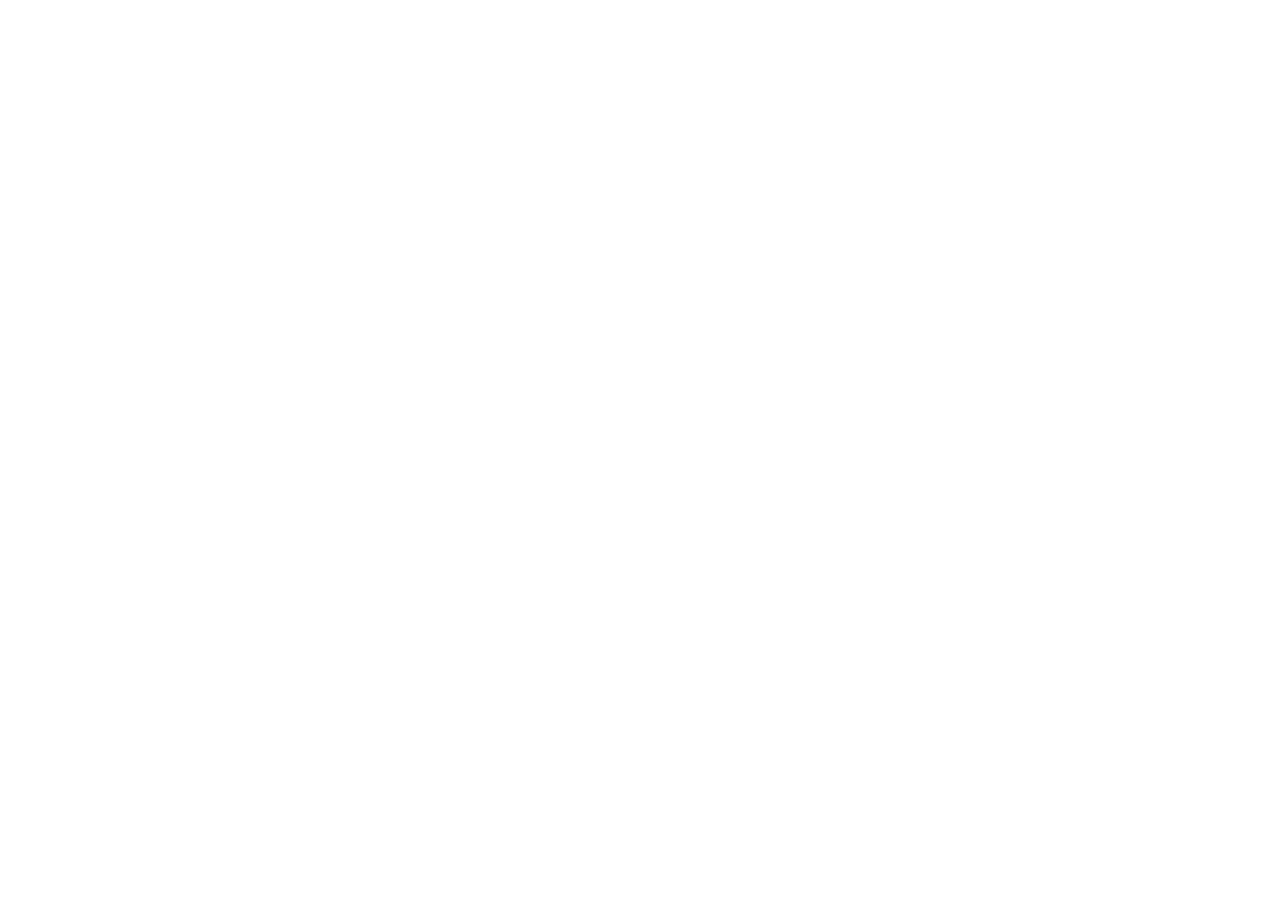
==== login.html @ 8b6b7e8b "大事件项目" ====
<!DOCTYPE html>
<html lang="en">
<head>
    <meta charset="UTF-8">
    <meta http-equiv="X-UA-Compatible" content="IE=edge">
    <meta name="viewport" content="width=device-width, initial-scale=1.0">
    <title>Document</title>
</head>
<body>
    
</body>
</html>
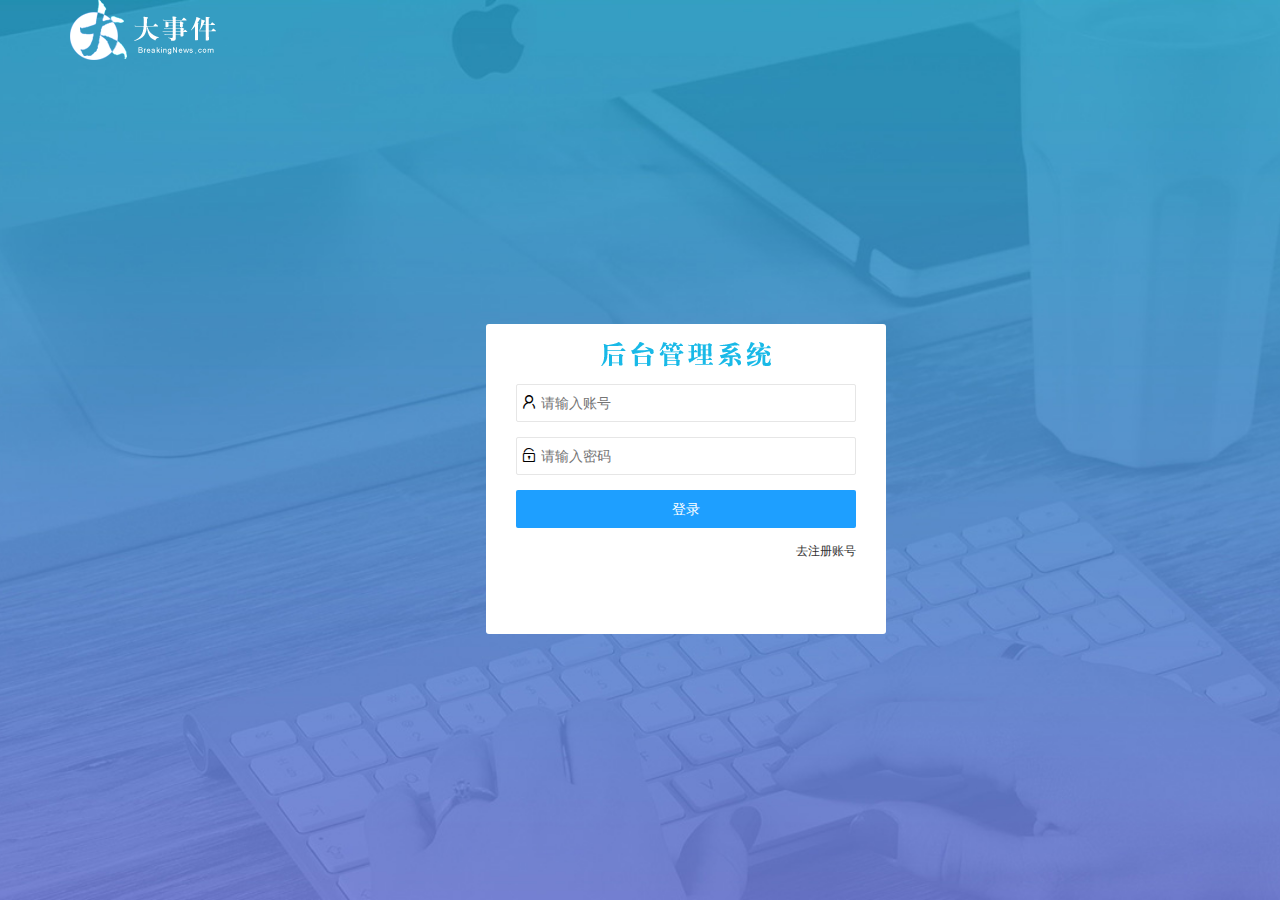
==== commit 989dfbc0: "登录注册完成" ====
--- a/login.html
+++ b/login.html
@@ -4,9 +4,76 @@
     <meta charset="UTF-8">
     <meta http-equiv="X-UA-Compatible" content="IE=edge">
     <meta name="viewport" content="width=device-width, initial-scale=1.0">
-    <title>Document</title>
+    <title>大事件登录界面</title>
+    <!-- 自己的样式 -->
+    <link href="/assets/css/login.css" rel="stylesheet">
+    <!-- layui样式 -->
+    <link href="/assets/lib/layui/css/layui.css" rel="stylesheet">
 </head>
 <body>
+    <!-- logo区域 -->
+    <div class="layui-main">
+        <img src="/assets/images/logo.png">
+    </div>
+    <!-- 登录注册区域 -->
+    <div class="myloginbox">
+        <div class="titlebox">
+        </div>
+        <!-- 登录盒子 -->
+        <div class="login">
+            <!-- 用户名 -->
+            <form class="layui-form" id="denglu">
+                <div class="layui-form-item">
+                    <i class="layui-icon layui-icon-username"></i>   
+                    <input type="text" id="ipt" name="username" required  lay-verify="required | username" placeholder="请输入账号" autocomplete="off" class="layui-input">
+                </div>
+                <!-- 密码 -->
+                    <div class="layui-form-item">
+                        <i class="layui-icon layui-icon-password"></i>   
+                        <input type="password" name="password" required  lay-verify="required |pass" placeholder="请输入密码" autocomplete="off" class="layui-input">
+                           
+                    </div>
+                    <!-- 登录按钮 -->
+                    <div class="layui-form-item">
+                        <button class="layui-btn layui-btn-fluid layui-btn-normal" lay-submit>登录</button>
+                    </div>
+                    <div class="layui-form-item flt">
+                        <a href="javascript:;" id="dl">去注册账号</a>
+                     </div>
+            </form>
+        </div>
+   
+        <!-- 注册盒子 -->
+        <div class="reg">
+            <form class="layui-form" id="form-reg">
+                <div class="layui-form-item">
+                    <i class="layui-icon layui-icon-username"></i>   
+                    <input type="text" name="username" required  lay-verify="required" placeholder="请输入账号" autocomplete="off" class="layui-input">
+                </div>
+                <!-- 密码 -->
+                    <div class="layui-form-item">
+                        <i class="layui-icon layui-icon-password"></i>   
+                        <input type="password" id="que" name="password" required  lay-verify="required|pass" placeholder="请输入密码" autocomplete="off" class="layui-input">
+                    </div>
+                    <!-- 确认密码 -->
+                    <div class="layui-form-item">
+                        <i class="layui-icon layui-icon-password"></i>   
+                        <input type="password" name="password" required  lay-verify="required|pass" placeholder="请确认密码" autocomplete="off" class="layui-input">   
+                    </div>
+                    <!-- 注册按钮 -->
+                    <div class="layui-form-item">
+                        <button class="layui-btn layui-btn-fluid layui-btn-normal" lay-submit>注册</button>
+                    </div>
     
+                     <div class="layui-form-item flt">
+                        <a href="javascript:;" id="zc">去登录</a>
+                     </div>
+            </form>     
+        </div>
+    </div>
+    <script src="/assets/lib/layui/layui.all.js"></script>
+    <script src="/assets/lib/jquery.js"></script>
+    <script src="/assets/js/base.js"></script>
+    <script src="/assets/js/login.js"></script>
 </body>
 </html>
--- a/assets/css/login.css
+++ b/assets/css/login.css
@@ -0,0 +1,47 @@
+html,body{
+    margin: 0;
+    padding: 0;
+    height: 100%;
+    width: 100%;
+    box-sizing: border-box;
+    background:url('/assets/images/login_bg.jpg') no-repeat center;
+    background-size: cover;
+}
+.myloginbox{
+    width: 400px;
+    height: 310px;
+    background-color: rgb(255, 255, 255);
+    position:absolute;
+    left: 38%;
+    top: 36%;
+    border-radius: 3px;
+}
+.titlebox{
+height: 60px;
+background: url('/assets/images/login_title.png') no-repeat center;
+}
+.reg{
+    display: none;
+}
+.layui-form{
+    padding: 0 30px;
+}
+
+.flt{
+    display: flex;
+    justify-content: end;
+}
+#dl,#zc{
+    font-size: 12px;
+}
+.layui-form-item{
+    position: relative;
+}
+.layui-icon{
+    position: absolute;
+    top: 10px;
+    left: 5px;
+}
+.layui-form-item .layui-input{
+    padding-left: 24px;
+}
--- a/assets/lib/layui/css/layui.css
+++ b/assets/lib/layui/css/layui.css
@@ -0,0 +1,2 @@
+/** layui-v2.5.5 MIT License By https://www.layui.com */
+ .layui-inline,img{display:inline-block;vertical-align:middle}h1,h2,h3,h4,h5,h6{font-weight:400}.layui-edge,.layui-header,.layui-inline,.layui-main{position:relative}.layui-body,.layui-edge,.layui-elip{overflow:hidden}.layui-btn,.layui-edge,.layui-inline,img{vertical-align:middle}.layui-btn,.layui-disabled,.layui-icon,.layui-unselect{-moz-user-select:none;-webkit-user-select:none;-ms-user-select:none}.layui-elip,.layui-form-checkbox span,.layui-form-pane .layui-form-label{text-overflow:ellipsis;white-space:nowrap}.layui-breadcrumb,.layui-tree-btnGroup{visibility:hidden}blockquote,body,button,dd,div,dl,dt,form,h1,h2,h3,h4,h5,h6,input,li,ol,p,pre,td,textarea,th,ul{margin:0;padding:0;-webkit-tap-highlight-color:rgba(0,0,0,0)}a:active,a:hover{outline:0}img{border:none}li{list-style:none}table{border-collapse:collapse;border-spacing:0}h4,h5,h6{font-size:100%}button,input,optgroup,option,select,textarea{font-family:inherit;font-size:inherit;font-style:inherit;font-weight:inherit;outline:0}pre{white-space:pre-wrap;white-space:-moz-pre-wrap;white-space:-pre-wrap;white-space:-o-pre-wrap;word-wrap:break-word}body{line-height:24px;font:14px Helvetica Neue,Helvetica,PingFang SC,Tahoma,Arial,sans-serif}hr{height:1px;margin:10px 0;border:0;clear:both}a{color:#333;text-decoration:none}a:hover{color:#777}a cite{font-style:normal;*cursor:pointer}.layui-border-box,.layui-border-box *{box-sizing:border-box}.layui-box,.layui-box *{box-sizing:content-box}.layui-clear{clear:both;*zoom:1}.layui-clear:after{content:'\20';clear:both;*zoom:1;display:block;height:0}.layui-inline{*display:inline;*zoom:1}.layui-edge{display:inline-block;width:0;height:0;border-width:6px;border-style:dashed;border-color:transparent}.layui-edge-top{top:-4px;border-bottom-color:#999;border-bottom-style:solid}.layui-edge-right{border-left-color:#999;border-left-style:solid}.layui-edge-bottom{top:2px;border-top-color:#999;border-top-style:solid}.layui-edge-left{border-right-color:#999;border-right-style:solid}.layui-disabled,.layui-disabled:hover{color:#d2d2d2!important;cursor:not-allowed!important}.layui-circle{border-radius:100%}.layui-show{display:block!important}.layui-hide{display:none!important}@font-face{font-family:layui-icon;src:url(../font/iconfont.eot?v=250);src:url(../font/iconfont.eot?v=250#iefix) format('embedded-opentype'),url(../font/iconfont.woff2?v=250) format('woff2'),url(../font/iconfont.woff?v=250) format('woff'),url(../font/iconfont.ttf?v=250) format('truetype'),url(../font/iconfont.svg?v=250#layui-icon) format('svg')}.layui-icon{font-family:layui-icon!important;font-size:16px;font-style:normal;-webkit-font-smoothing:antialiased;-moz-osx-font-smoothing:grayscale}.layui-icon-reply-fill:before{content:"\e611"}.layui-icon-set-fill:before{content:"\e614"}.layui-icon-menu-fill:before{content:"\e60f"}.layui-icon-search:before{content:"\e615"}.layui-icon-share:before{content:"\e641"}.layui-icon-set-sm:before{content:"\e620"}.layui-icon-engine:before{content:"\e628"}.layui-icon-close:before{content:"\1006"}.layui-icon-close-fill:before{content:"\1007"}.layui-icon-chart-screen:before{content:"\e629"}.layui-icon-star:before{content:"\e600"}.layui-icon-circle-dot:before{content:"\e617"}.layui-icon-chat:before{content:"\e606"}.layui-icon-release:before{content:"\e609"}.layui-icon-list:before{content:"\e60a"}.layui-icon-chart:before{content:"\e62c"}.layui-icon-ok-circle:before{content:"\1005"}.layui-icon-layim-theme:before{content:"\e61b"}.layui-icon-table:before{content:"\e62d"}.layui-icon-right:before{content:"\e602"}.layui-icon-left:before{content:"\e603"}.layui-icon-cart-simple:before{content:"\e698"}.layui-icon-face-cry:before{content:"\e69c"}.layui-icon-face-smile:before{content:"\e6af"}.layui-icon-survey:before{content:"\e6b2"}.layui-icon-tree:before{content:"\e62e"}.layui-icon-upload-circle:before{content:"\e62f"}.layui-icon-add-circle:before{content:"\e61f"}.layui-icon-download-circle:before{content:"\e601"}.layui-icon-templeate-1:before{content:"\e630"}.layui-icon-util:before{content:"\e631"}.layui-icon-face-surprised:before{content:"\e664"}.layui-icon-edit:before{content:"\e642"}.layui-icon-speaker:before{content:"\e645"}.layui-icon-down:before{content:"\e61a"}.layui-icon-file:before{content:"\e621"}.layui-icon-layouts:before{content:"\e632"}.layui-icon-rate-half:before{content:"\e6c9"}.layui-icon-add-circle-fine:before{content:"\e608"}.layui-icon-prev-circle:before{content:"\e633"}.layui-icon-read:before{content:"\e705"}.layui-icon-404:before{content:"\e61c"}.layui-icon-carousel:before{content:"\e634"}.layui-icon-help:before{content:"\e607"}.layui-icon-code-circle:before{content:"\e635"}.layui-icon-water:before{content:"\e636"}.layui-icon-username:before{content:"\e66f"}.layui-icon-find-fill:before{content:"\e670"}.layui-icon-about:before{content:"\e60b"}.layui-icon-location:before{content:"\e715"}.layui-icon-up:before{content:"\e619"}.layui-icon-pause:before{content:"\e651"}.layui-icon-date:before{content:"\e637"}.layui-icon-layim-uploadfile:before{content:"\e61d"}.layui-icon-delete:before{content:"\e640"}.layui-icon-play:before{content:"\e652"}.layui-icon-top:before{content:"\e604"}.layui-icon-friends:before{content:"\e612"}.layui-icon-refresh-3:before{content:"\e9aa"}.layui-icon-ok:before{content:"\e605"}.layui-icon-layer:before{content:"\e638"}.layui-icon-face-smile-fine:before{content:"\e60c"}.layui-icon-dollar:before{content:"\e659"}.layui-icon-group:before{content:"\e613"}.layui-icon-layim-download:before{content:"\e61e"}.layui-icon-picture-fine:before{content:"\e60d"}.layui-icon-link:before{content:"\e64c"}.layui-icon-diamond:before{content:"\e735"}.layui-icon-log:before{content:"\e60e"}.layui-icon-rate-solid:before{content:"\e67a"}.layui-icon-fonts-del:before{content:"\e64f"}.layui-icon-unlink:before{content:"\e64d"}.layui-icon-fonts-clear:before{content:"\e639"}.layui-icon-triangle-r:before{content:"\e623"}.layui-icon-circle:before{content:"\e63f"}.layui-icon-radio:before{content:"\e643"}.layui-icon-align-center:before{content:"\e647"}.layui-icon-align-right:before{content:"\e648"}.layui-icon-align-left:before{content:"\e649"}.layui-icon-loading-1:before{content:"\e63e"}.layui-icon-return:before{content:"\e65c"}.layui-icon-fonts-strong:before{content:"\e62b"}.layui-icon-upload:before{content:"\e67c"}.layui-icon-dialogue:before{content:"\e63a"}.layui-icon-video:before{content:"\e6ed"}.layui-icon-headset:before{content:"\e6fc"}.layui-icon-cellphone-fine:before{content:"\e63b"}.layui-icon-add-1:before{content:"\e654"}.layui-icon-face-smile-b:before{content:"\e650"}.layui-icon-fonts-html:before{content:"\e64b"}.layui-icon-form:before{content:"\e63c"}.layui-icon-cart:before{content:"\e657"}.layui-icon-camera-fill:before{content:"\e65d"}.layui-icon-tabs:before{content:"\e62a"}.layui-icon-fonts-code:before{content:"\e64e"}.layui-icon-fire:before{content:"\e756"}.layui-icon-set:before{content:"\e716"}.layui-icon-fonts-u:before{content:"\e646"}.layui-icon-triangle-d:before{content:"\e625"}.layui-icon-tips:before{content:"\e702"}.layui-icon-picture:before{content:"\e64a"}.layui-icon-more-vertical:before{content:"\e671"}.layui-icon-flag:before{content:"\e66c"}.layui-icon-loading:before{content:"\e63d"}.layui-icon-fonts-i:before{content:"\e644"}.layui-icon-refresh-1:before{content:"\e666"}.layui-icon-rmb:before{content:"\e65e"}.layui-icon-home:before{content:"\e68e"}.layui-icon-user:before{content:"\e770"}.layui-icon-notice:before{content:"\e667"}.layui-icon-login-weibo:before{content:"\e675"}.layui-icon-voice:before{content:"\e688"}.layui-icon-upload-drag:before{content:"\e681"}.layui-icon-login-qq:before{content:"\e676"}.layui-icon-snowflake:before{content:"\e6b1"}.layui-icon-file-b:before{content:"\e655"}.layui-icon-template:before{content:"\e663"}.layui-icon-auz:before{content:"\e672"}.layui-icon-console:before{content:"\e665"}.layui-icon-app:before{content:"\e653"}.layui-icon-prev:before{content:"\e65a"}.layui-icon-website:before{content:"\e7ae"}.layui-icon-next:before{content:"\e65b"}.layui-icon-component:before{content:"\e857"}.layui-icon-more:before{content:"\e65f"}.layui-icon-login-wechat:before{content:"\e677"}.layui-icon-shrink-right:before{content:"\e668"}.layui-icon-spread-left:before{content:"\e66b"}.layui-icon-camera:before{content:"\e660"}.layui-icon-note:before{content:"\e66e"}.layui-icon-refresh:before{content:"\e669"}.layui-icon-female:before{content:"\e661"}.layui-icon-male:before{content:"\e662"}.layui-icon-password:before{content:"\e673"}.layui-icon-senior:before{content:"\e674"}.layui-icon-theme:before{content:"\e66a"}.layui-icon-tread:before{content:"\e6c5"}.layui-icon-praise:before{content:"\e6c6"}.layui-icon-star-fill:before{content:"\e658"}.layui-icon-rate:before{content:"\e67b"}.layui-icon-template-1:before{content:"\e656"}.layui-icon-vercode:before{content:"\e679"}.layui-icon-cellphone:before{content:"\e678"}.layui-icon-screen-full:before{content:"\e622"}.layui-icon-screen-restore:before{content:"\e758"}.layui-icon-cols:before{content:"\e610"}.layui-icon-export:before{content:"\e67d"}.layui-icon-print:before{content:"\e66d"}.layui-icon-slider:before{content:"\e714"}.layui-icon-addition:before{content:"\e624"}.layui-icon-subtraction:before{content:"\e67e"}.layui-icon-service:before{content:"\e626"}.layui-icon-transfer:before{content:"\e691"}.layui-main{width:1140px;margin:0 auto}.layui-header{z-index:1000;height:60px}.layui-header a:hover{transition:all .5s;-webkit-transition:all .5s}.layui-side{position:fixed;left:0;top:0;bottom:0;z-index:999;width:200px;overflow-x:hidden}.layui-side-scroll{position:relative;width:220px;height:100%;overflow-x:hidden}.layui-body{position:absolute;left:200px;right:0;top:0;bottom:0;z-index:998;width:auto;overflow-y:auto;box-sizing:border-box}.layui-layout-body{overflow:hidden}.layui-layout-admin .layui-header{background-color:#23262E}.layui-layout-admin .layui-side{top:60px;width:200px;overflow-x:hidden}.layui-layout-admin .layui-body{position:fixed;top:60px;bottom:44px}.layui-layout-admin .layui-main{width:auto;margin:0 15px}.layui-layout-admin .layui-footer{position:fixed;left:200px;right:0;bottom:0;height:44px;line-height:44px;padding:0 15px;background-color:#eee}.layui-layout-admin .layui-logo{position:absolute;left:0;top:0;width:200px;height:100%;line-height:60px;text-align:center;color:#009688;font-size:16px}.layui-layout-admin .layui-header .layui-nav{background:0 0}.layui-layout-left{position:absolute!important;left:200px;top:0}.layui-layout-right{position:absolute!important;right:0;top:0}.layui-container{position:relative;margin:0 auto;padding:0 15px;box-sizing:border-box}.layui-fluid{position:relative;margin:0 auto;padding:0 15px}.layui-row:after,.layui-row:before{content:'';display:block;clear:both}.layui-col-lg1,.layui-col-lg10,.layui-col-lg11,.layui-col-lg12,.layui-col-lg2,.layui-col-lg3,.layui-col-lg4,.layui-col-lg5,.layui-col-lg6,.layui-col-lg7,.layui-col-lg8,.layui-col-lg9,.layui-col-md1,.layui-col-md10,.layui-col-md11,.layui-col-md12,.layui-col-md2,.layui-col-md3,.layui-col-md4,.layui-col-md5,.layui-col-md6,.layui-col-md7,.layui-col-md8,.layui-col-md9,.layui-col-sm1,.layui-col-sm10,.layui-col-sm11,.layui-col-sm12,.layui-col-sm2,.layui-col-sm3,.layui-col-sm4,.layui-col-sm5,.layui-col-sm6,.layui-col-sm7,.layui-col-sm8,.layui-col-sm9,.layui-col-xs1,.layui-col-xs10,.layui-col-xs11,.layui-col-xs12,.layui-col-xs2,.layui-col-xs3,.layui-col-xs4,.layui-col-xs5,.layui-col-xs6,.layui-col-xs7,.layui-col-xs8,.layui-col-xs9{position:relative;display:block;box-sizing:border-box}.layui-col-xs1,.layui-col-xs10,.layui-col-xs11,.layui-col-xs12,.layui-col-xs2,.layui-col-xs3,.layui-col-xs4,.layui-col-xs5,.layui-col-xs6,.layui-col-xs7,.layui-col-xs8,.layui-col-xs9{float:left}.layui-col-xs1{width:8.33333333%}.layui-col-xs2{width:16.66666667%}.layui-col-xs3{width:25%}.layui-col-xs4{width:33.33333333%}.layui-col-xs5{width:41.66666667%}.layui-col-xs6{width:50%}.layui-col-xs7{width:58.33333333%}.layui-col-xs8{width:66.66666667%}.layui-col-xs9{width:75%}.layui-col-xs10{width:83.33333333%}.layui-col-xs11{width:91.66666667%}.layui-col-xs12{width:100%}.layui-col-xs-offset1{margin-left:8.33333333%}.layui-col-xs-offset2{margin-left:16.66666667%}.layui-col-xs-offset3{margin-left:25%}.layui-col-xs-offset4{margin-left:33.33333333%}.layui-col-xs-offset5{margin-left:41.66666667%}.layui-col-xs-offset6{margin-left:50%}.layui-col-xs-offset7{margin-left:58.33333333%}.layui-col-xs-offset8{margin-left:66.66666667%}.layui-col-xs-offset9{margin-left:75%}.layui-col-xs-offset10{margin-left:83.33333333%}.layui-col-xs-offset11{margin-left:91.66666667%}.layui-col-xs-offset12{margin-left:100%}@media screen and (max-width:768px){.layui-hide-xs{display:none!important}.layui-show-xs-block{display:block!important}.layui-show-xs-inline{display:inline!important}.layui-show-xs-inline-block{display:inline-block!important}}@media screen and (min-width:768px){.layui-container{width:750px}.layui-hide-sm{display:none!important}.layui-show-sm-block{display:block!important}.layui-show-sm-inline{display:inline!important}.layui-show-sm-inline-block{display:inline-block!important}.layui-col-sm1,.layui-col-sm10,.layui-col-sm11,.layui-col-sm12,.layui-col-sm2,.layui-col-sm3,.layui-col-sm4,.layui-col-sm5,.layui-col-sm6,.layui-col-sm7,.layui-col-sm8,.layui-col-sm9{float:left}.layui-col-sm1{width:8.33333333%}.layui-col-sm2{width:16.66666667%}.layui-col-sm3{width:25%}.layui-col-sm4{width:33.33333333%}.layui-col-sm5{width:41.66666667%}.layui-col-sm6{width:50%}.layui-col-sm7{width:58.33333333%}.layui-col-sm8{width:66.66666667%}.layui-col-sm9{width:75%}.layui-col-sm10{width:83.33333333%}.layui-col-sm11{width:91.66666667%}.layui-col-sm12{width:100%}.layui-col-sm-offset1{margin-left:8.33333333%}.layui-col-sm-offset2{margin-left:16.66666667%}.layui-col-sm-offset3{margin-left:25%}.layui-col-sm-offset4{margin-left:33.33333333%}.layui-col-sm-offset5{margin-left:41.66666667%}.layui-col-sm-offset6{margin-left:50%}.layui-col-sm-offset7{margin-left:58.33333333%}.layui-col-sm-offset8{margin-left:66.66666667%}.layui-col-sm-offset9{margin-left:75%}.layui-col-sm-offset10{margin-left:83.33333333%}.layui-col-sm-offset11{margin-left:91.66666667%}.layui-col-sm-offset12{margin-left:100%}}@media screen and (min-width:992px){.layui-container{width:970px}.layui-hide-md{display:none!important}.layui-show-md-block{display:block!important}.layui-show-md-inline{display:inline!important}.layui-show-md-inline-block{display:inline-block!important}.layui-col-md1,.layui-col-md10,.layui-col-md11,.layui-col-md12,.layui-col-md2,.layui-col-md3,.layui-col-md4,.layui-col-md5,.layui-col-md6,.layui-col-md7,.layui-col-md8,.layui-col-md9{float:left}.layui-col-md1{width:8.33333333%}.layui-col-md2{width:16.66666667%}.layui-col-md3{width:25%}.layui-col-md4{width:33.33333333%}.layui-col-md5{width:41.66666667%}.layui-col-md6{width:50%}.layui-col-md7{width:58.33333333%}.layui-col-md8{width:66.66666667%}.layui-col-md9{width:75%}.layui-col-md10{width:83.33333333%}.layui-col-md11{width:91.66666667%}.layui-col-md12{width:100%}.layui-col-md-offset1{margin-left:8.33333333%}.layui-col-md-offset2{margin-left:16.66666667%}.layui-col-md-offset3{margin-left:25%}.layui-col-md-offset4{margin-left:33.33333333%}.layui-col-md-offset5{margin-left:41.66666667%}.layui-col-md-offset6{margin-left:50%}.layui-col-md-offset7{margin-left:58.33333333%}.layui-col-md-offset8{margin-left:66.66666667%}.layui-col-md-offset9{margin-left:75%}.layui-col-md-offset10{margin-left:83.33333333%}.layui-col-md-offset11{margin-left:91.66666667%}.layui-col-md-offset12{margin-left:100%}}@media screen and (min-width:1200px){.layui-container{width:1170px}.layui-hide-lg{display:none!important}.layui-show-lg-block{display:block!important}.layui-show-lg-inline{display:inline!important}.layui-show-lg-inline-block{display:inline-block!important}.layui-col-lg1,.layui-col-lg10,.layui-col-lg11,.layui-col-lg12,.layui-col-lg2,.layui-col-lg3,.layui-col-lg4,.layui-col-lg5,.layui-col-lg6,.layui-col-lg7,.layui-col-lg8,.layui-col-lg9{float:left}.layui-col-lg1{width:8.33333333%}.layui-col-lg2{width:16.66666667%}.layui-col-lg3{width:25%}.layui-col-lg4{width:33.33333333%}.layui-col-lg5{width:41.66666667%}.layui-col-lg6{width:50%}.layui-col-lg7{width:58.33333333%}.layui-col-lg8{width:66.66666667%}.layui-col-lg9{width:75%}.layui-col-lg10{width:83.33333333%}.layui-col-lg11{width:91.66666667%}.layui-col-lg12{width:100%}.layui-col-lg-offset1{margin-left:8.33333333%}.layui-col-lg-offset2{margin-left:16.66666667%}.layui-col-lg-offset3{margin-left:25%}.layui-col-lg-offset4{margin-left:33.33333333%}.layui-col-lg-offset5{margin-left:41.66666667%}.layui-col-lg-offset6{margin-left:50%}.layui-col-lg-offset7{margin-left:58.33333333%}.layui-col-lg-offset8{margin-left:66.66666667%}.layui-col-lg-offset9{margin-left:75%}.layui-col-lg-offset10{margin-left:83.33333333%}.layui-col-lg-offset11{margin-left:91.66666667%}.layui-col-lg-offset12{margin-left:100%}}.layui-col-space1{margin:-.5px}.layui-col-space1>*{padding:.5px}.layui-col-space3{margin:-1.5px}.layui-col-space3>*{padding:1.5px}.layui-col-space5{margin:-2.5px}.layui-col-space5>*{padding:2.5px}.layui-col-space8{margin:-3.5px}.layui-col-space8>*{padding:3.5px}.layui-col-space10{margin:-5px}.layui-col-space10>*{padding:5px}.layui-col-space12{margin:-6px}.layui-col-space12>*{padding:6px}.layui-col-space15{margin:-7.5px}.layui-col-space15>*{padding:7.5px}.layui-col-space18{margin:-9px}.layui-col-space18>*{padding:9px}.layui-col-space20{margin:-10px}.layui-col-space20>*{padding:10px}.layui-col-space22{margin:-11px}.layui-col-space22>*{padding:11px}.layui-col-space25{margin:-12.5px}.layui-col-space25>*{padding:12.5px}.layui-col-space30{margin:-15px}.layui-col-space30>*{padding:15px}.layui-btn,.layui-input,.layui-select,.layui-textarea,.layui-upload-button{outline:0;-webkit-appearance:none;transition:all .3s;-webkit-transition:all .3s;box-sizing:border-box}.layui-elem-quote{margin-bottom:10px;padding:15px;line-height:22px;border-left:5px solid #009688;border-radius:0 2px 2px 0;background-color:#f2f2f2}.layui-quote-nm{border-style:solid;border-width:1px 1px 1px 5px;background:0 0}.layui-elem-field{margin-bottom:10px;padding:0;border-width:1px;border-style:solid}.layui-elem-field legend{margin-left:20px;padding:0 10px;font-size:20px;font-weight:300}.layui-field-title{margin:10px 0 20px;border-width:1px 0 0}.layui-field-box{padding:10px 15px}.layui-field-title .layui-field-box{padding:10px 0}.layui-progress{position:relative;height:6px;border-radius:20px;background-color:#e2e2e2}.layui-progress-bar{position:absolute;left:0;top:0;width:0;max-width:100%;height:6px;border-radius:20px;text-align:right;background-color:#5FB878;transition:all .3s;-webkit-transition:all .3s}.layui-progress-big,.layui-progress-big .layui-progress-bar{height:18px;line-height:18px}.layui-progress-text{position:relative;top:-20px;line-height:18px;font-size:12px;color:#666}.layui-progress-big .layui-progress-text{position:static;padding:0 10px;color:#fff}.layui-collapse{border-width:1px;border-style:solid;border-radius:2px}.layui-colla-content,.layui-colla-item{border-top-width:1px;border-top-style:solid}.layui-colla-item:first-child{border-top:none}.layui-colla-title{position:relative;height:42px;line-height:42px;padding:0 15px 0 35px;color:#333;background-color:#f2f2f2;cursor:pointer;font-size:14px;overflow:hidden}.layui-colla-content{display:none;padding:10px 15px;line-height:22px;color:#666}.layui-colla-icon{position:absolute;left:15px;top:0;font-size:14px}.layui-card{margin-bottom:15px;border-radius:2px;background-color:#fff;box-shadow:0 1px 2px 0 rgba(0,0,0,.05)}.layui-card:last-child{margin-bottom:0}.layui-card-header{position:relative;height:42px;line-height:42px;padding:0 15px;border-bottom:1px solid #f6f6f6;color:#333;border-radius:2px 2px 0 0;font-size:14px}.layui-bg-black,.layui-bg-blue,.layui-bg-cyan,.layui-bg-green,.layui-bg-orange,.layui-bg-red{color:#fff!important}.layui-card-body{position:relative;padding:10px 15px;line-height:24px}.layui-card-body[pad15]{padding:15px}.layui-card-body[pad20]{padding:20px}.layui-card-body .layui-table{margin:5px 0}.layui-card .layui-tab{margin:0}.layui-panel-window{position:relative;padding:15px;border-radius:0;border-top:5px solid #E6E6E6;background-color:#fff}.layui-auxiliar-moving{position:fixed;left:0;right:0;top:0;bottom:0;width:100%;height:100%;background:0 0;z-index:9999999999}.layui-form-label,.layui-form-mid,.layui-form-select,.layui-input-block,.layui-input-inline,.layui-textarea{position:relative}.layui-bg-red{background-color:#FF5722!important}.layui-bg-orange{background-color:#FFB800!important}.layui-bg-green{background-color:#009688!important}.layui-bg-cyan{background-color:#2F4056!important}.layui-bg-blue{background-color:#1E9FFF!important}.layui-bg-black{background-color:#393D49!important}.layui-bg-gray{background-color:#eee!important;color:#666!important}.layui-badge-rim,.layui-colla-content,.layui-colla-item,.layui-collapse,.layui-elem-field,.layui-form-pane .layui-form-item[pane],.layui-form-pane .layui-form-label,.layui-input,.layui-layedit,.layui-layedit-tool,.layui-quote-nm,.layui-select,.layui-tab-bar,.layui-tab-card,.layui-tab-title,.layui-tab-title .layui-this:after,.layui-textarea{border-color:#e6e6e6}.layui-timeline-item:before,hr{background-color:#e6e6e6}.layui-text{line-height:22px;font-size:14px;color:#666}.layui-text h1,.layui-text h2,.layui-text h3{font-weight:500;color:#333}.layui-text h1{font-size:30px}.layui-text h2{font-size:24px}.layui-text h3{font-size:18px}.layui-text a:not(.layui-btn){color:#01AAED}.layui-text a:not(.layui-btn):hover{text-decoration:underline}.layui-text ul{padding:5px 0 5px 15px}.layui-text ul li{margin-top:5px;list-style-type:disc}.layui-text em,.layui-word-aux{color:#999!important;padding:0 5px!important}.layui-btn{display:inline-block;height:38px;line-height:38px;padding:0 18px;background-color:#009688;color:#fff;white-space:nowrap;text-align:center;font-size:14px;border:none;border-radius:2px;cursor:pointer}.layui-btn:hover{opacity:.8;filter:alpha(opacity=80);color:#fff}.layui-btn:active{opacity:1;filter:alpha(opacity=100)}.layui-btn+.layui-btn{margin-left:10px}.layui-btn-container{font-size:0}.layui-btn-container .layui-btn{margin-right:10px;margin-bottom:10px}.layui-btn-container .layui-btn+.layui-btn{margin-left:0}.layui-table .layui-btn-container .layui-btn{margin-bottom:9px}.layui-btn-radius{border-radius:100px}.layui-btn .layui-icon{margin-right:3px;font-size:18px;vertical-align:bottom;vertical-align:middle\9}.layui-btn-primary{border:1px solid #C9C9C9;background-color:#fff;color:#555}.layui-btn-primary:hover{border-color:#009688;color:#333}.layui-btn-normal{background-color:#1E9FFF}.layui-btn-warm{background-color:#FFB800}.layui-btn-danger{background-color:#FF5722}.layui-btn-checked{background-color:#5FB878}.layui-btn-disabled,.layui-btn-disabled:active,.layui-btn-disabled:hover{border:1px solid #e6e6e6;background-color:#FBFBFB;color:#C9C9C9;cursor:not-allowed;opacity:1}.layui-btn-lg{height:44px;line-height:44px;padding:0 25px;font-size:16px}.layui-btn-sm{height:30px;line-height:30px;padding:0 10px;font-size:12px}.layui-btn-sm i{font-size:16px!important}.layui-btn-xs{height:22px;line-height:22px;padding:0 5px;font-size:12px}.layui-btn-xs i{font-size:14px!important}.layui-btn-group{display:inline-block;vertical-align:middle;font-size:0}.layui-btn-group .layui-btn{margin-left:0!important;margin-right:0!important;border-left:1px solid rgba(255,255,255,.5);border-radius:0}.layui-btn-group .layui-btn-primary{border-left:none}.layui-btn-group .layui-btn-primary:hover{border-color:#C9C9C9;color:#009688}.layui-btn-group .layui-btn:first-child{border-left:none;border-radius:2px 0 0 2px}.layui-btn-group .layui-btn-primary:first-child{border-left:1px solid #c9c9c9}.layui-btn-group .layui-btn:last-child{border-radius:0 2px 2px 0}.layui-btn-group .layui-btn+.layui-btn{margin-left:0}.layui-btn-group+.layui-btn-group{margin-left:10px}.layui-btn-fluid{width:100%}.layui-input,.layui-select,.layui-textarea{height:38px;line-height:1.3;line-height:38px\9;border-width:1px;border-style:solid;background-color:#fff;border-radius:2px}.layui-input::-webkit-input-placeholder,.layui-select::-webkit-input-placeholder,.layui-textarea::-webkit-input-placeholder{line-height:1.3}.layui-input,.layui-textarea{display:block;width:100%;padding-left:10px}.layui-input:hover,.layui-textarea:hover{border-color:#D2D2D2!important}.layui-input:focus,.layui-textarea:focus{border-color:#C9C9C9!important}.layui-textarea{min-height:100px;height:auto;line-height:20px;padding:6px 10px;resize:vertical}.layui-select{padding:0 10px}.layui-form input[type=checkbox],.layui-form input[type=radio],.layui-form select{display:none}.layui-form [lay-ignore]{display:initial}.layui-form-item{margin-bottom:15px;clear:both;*zoom:1}.layui-form-item:after{content:'\20';clear:both;*zoom:1;display:block;height:0}.layui-form-label{float:left;display:block;padding:9px 15px;width:80px;font-weight:400;line-height:20px;text-align:right}.layui-form-label-col{display:block;float:none;padding:9px 0;line-height:20px;text-align:left}.layui-form-item .layui-inline{margin-bottom:5px;margin-right:10px}.layui-input-block{margin-left:110px;min-height:36px}.layui-input-inline{display:inline-block;vertical-align:middle}.layui-form-item .layui-input-inline{float:left;width:190px;margin-right:10px}.layui-form-text .layui-input-inline{width:auto}.layui-form-mid{float:left;display:block;padding:9px 0!important;line-height:20px;margin-right:10px}.layui-form-danger+.layui-form-select .layui-input,.layui-form-danger:focus{border-color:#FF5722!important}.layui-form-select .layui-input{padding-right:30px;cursor:pointer}.layui-form-select .layui-edge{position:absolute;right:10px;top:50%;margin-top:-3px;cursor:pointer;border-width:6px;border-top-color:#c2c2c2;border-top-style:solid;transition:all .3s;-webkit-transition:all .3s}.layui-form-select dl{display:none;position:absolute;left:0;top:42px;padding:5px 0;z-index:899;min-width:100%;border:1px solid #d2d2d2;max-height:300px;overflow-y:auto;background-color:#fff;border-radius:2px;box-shadow:0 2px 4px rgba(0,0,0,.12);box-sizing:border-box}.layui-form-select dl dd,.layui-form-select dl dt{padding:0 10px;line-height:36px;white-space:nowrap;overflow:hidden;text-overflow:ellipsis}.layui-form-select dl dt{font-size:12px;color:#999}.layui-form-select dl dd{cursor:pointer}.layui-form-select dl dd:hover{background-color:#f2f2f2;-webkit-transition:.5s all;transition:.5s all}.layui-form-select .layui-select-group dd{padding-left:20px}.layui-form-select dl dd.layui-select-tips{padding-left:10px!important;color:#999}.layui-form-select dl dd.layui-this{background-color:#5FB878;color:#fff}.layui-form-checkbox,.layui-form-select dl dd.layui-disabled{background-color:#fff}.layui-form-selected dl{display:block}.layui-form-checkbox,.layui-form-checkbox *,.layui-form-switch{display:inline-block;vertical-align:middle}.layui-form-selected .layui-edge{margin-top:-9px;-webkit-transform:rotate(180deg);transform:rotate(180deg);margin-top:-3px\9}:root .layui-form-selected .layui-edge{margin-top:-9px\0/IE9}.layui-form-selectup dl{top:auto;bottom:42px}.layui-select-none{margin:5px 0;text-align:center;color:#999}.layui-select-disabled .layui-disabled{border-color:#eee!important}.layui-select-disabled .layui-edge{border-top-color:#d2d2d2}.layui-form-checkbox{position:relative;height:30px;line-height:30px;margin-right:10px;padding-right:30px;cursor:pointer;font-size:0;-webkit-transition:.1s linear;transition:.1s linear;box-sizing:border-box}.layui-form-checkbox span{padding:0 10px;height:100%;font-size:14px;border-radius:2px 0 0 2px;background-color:#d2d2d2;color:#fff;overflow:hidden}.layui-form-checkbox:hover span{background-color:#c2c2c2}.layui-form-checkbox i{position:absolute;right:0;top:0;width:30px;height:28px;border:1px solid #d2d2d2;border-left:none;border-radius:0 2px 2px 0;color:#fff;font-size:20px;text-align:center}.layui-form-checkbox:hover i{border-color:#c2c2c2;color:#c2c2c2}.layui-form-checked,.layui-form-checked:hover{border-color:#5FB878}.layui-form-checked span,.layui-form-checked:hover span{background-color:#5FB878}.layui-form-checked i,.layui-form-checked:hover i{color:#5FB878}.layui-form-item .layui-form-checkbox{margin-top:4px}.layui-form-checkbox[lay-skin=primary]{height:auto!important;line-height:normal!important;min-width:18px;min-height:18px;border:none!important;margin-right:0;padding-left:28px;padding-right:0;background:0 0}.layui-form-checkbox[lay-skin=primary] span{padding-left:0;padding-right:15px;line-height:18px;background:0 0;color:#666}.layui-form-checkbox[lay-skin=primary] i{right:auto;left:0;width:16px;height:16px;line-height:16px;border:1px solid #d2d2d2;font-size:12px;border-radius:2px;background-color:#fff;-webkit-transition:.1s linear;transition:.1s linear}.layui-form-checkbox[lay-skin=primary]:hover i{border-color:#5FB878;color:#fff}.layui-form-checked[lay-skin=primary] i{border-color:#5FB878!important;background-color:#5FB878;color:#fff}.layui-checkbox-disbaled[lay-skin=primary] span{background:0 0!important;color:#c2c2c2}.layui-checkbox-disbaled[lay-skin=primary]:hover i{border-color:#d2d2d2}.layui-form-item .layui-form-checkbox[lay-skin=primary]{margin-top:10px}.layui-form-switch{position:relative;height:22px;line-height:22px;min-width:35px;padding:0 5px;margin-top:8px;border:1px solid #d2d2d2;border-radius:20px;cursor:pointer;background-color:#fff;-webkit-transition:.1s linear;transition:.1s linear}.layui-form-switch i{position:absolute;left:5px;top:3px;width:16px;height:16px;border-radius:20px;background-color:#d2d2d2;-webkit-transition:.1s linear;transition:.1s linear}.layui-form-switch em{position:relative;top:0;width:25px;margin-left:21px;padding:0!important;text-align:center!important;color:#999!important;font-style:normal!important;font-size:12px}.layui-form-onswitch{border-color:#5FB878;background-color:#5FB878}.layui-checkbox-disbaled,.layui-checkbox-disbaled i{border-color:#e2e2e2!important}.layui-form-onswitch i{left:100%;margin-left:-21px;background-color:#fff}.layui-form-onswitch em{margin-left:5px;margin-right:21px;color:#fff!important}.layui-checkbox-disbaled span{background-color:#e2e2e2!important}.layui-checkbox-disbaled:hover i{color:#fff!important}[lay-radio]{display:none}.layui-form-radio,.layui-form-radio *{display:inline-block;vertical-align:middle}.layui-form-radio{line-height:28px;margin:6px 10px 0 0;padding-right:10px;cursor:pointer;font-size:0}.layui-form-radio *{font-size:14px}.layui-form-radio>i{margin-right:8px;font-size:22px;color:#c2c2c2}.layui-form-radio>i:hover,.layui-form-radioed>i{color:#5FB878}.layui-radio-disbaled>i{color:#e2e2e2!important}.layui-form-pane .layui-form-label{width:110px;padding:8px 15px;height:38px;line-height:20px;border-width:1px;border-style:solid;border-radius:2px 0 0 2px;text-align:center;background-color:#FBFBFB;overflow:hidden;box-sizing:border-box}.layui-form-pane .layui-input-inline{margin-left:-1px}.layui-form-pane .layui-input-block{margin-left:110px;left:-1px}.layui-form-pane .layui-input{border-radius:0 2px 2px 0}.layui-form-pane .layui-form-text .layui-form-label{float:none;width:100%;border-radius:2px;box-sizing:border-box;text-align:left}.layui-form-pane .layui-form-text .layui-input-inline{display:block;margin:0;top:-1px;clear:both}.layui-form-pane .layui-form-text .layui-input-block{margin:0;left:0;top:-1px}.layui-form-pane .layui-form-text .layui-textarea{min-height:100px;border-radius:0 0 2px 2px}.layui-form-pane .layui-form-checkbox{margin:4px 0 4px 10px}.layui-form-pane .layui-form-radio,.layui-form-pane .layui-form-switch{margin-top:6px;margin-left:10px}.layui-form-pane .layui-form-item[pane]{position:relative;border-width:1px;border-style:solid}.layui-form-pane .layui-form-item[pane] .layui-form-label{position:absolute;left:0;top:0;height:100%;border-width:0 1px 0 0}.layui-form-pane .layui-form-item[pane] .layui-input-inline{margin-left:110px}@media screen and (max-width:450px){.layui-form-item .layui-form-label{text-overflow:ellipsis;overflow:hidden;white-space:nowrap}.layui-form-item .layui-inline{display:block;margin-right:0;margin-bottom:20px;clear:both}.layui-form-item .layui-inline:after{content:'\20';clear:both;display:block;height:0}.layui-form-item .layui-input-inline{display:block;float:none;left:-3px;width:auto;margin:0 0 10px 112px}.layui-form-item .layui-input-inline+.layui-form-mid{margin-left:110px;top:-5px;padding:0}.layui-form-item .layui-form-checkbox{margin-right:5px;margin-bottom:5px}}.layui-layedit{border-width:1px;border-style:solid;border-radius:2px}.layui-layedit-tool{padding:3px 5px;border-bottom-width:1px;border-bottom-style:solid;font-size:0}.layedit-tool-fixed{position:fixed;top:0;border-top:1px solid #e2e2e2}.layui-layedit-tool .layedit-tool-mid,.layui-layedit-tool .layui-icon{display:inline-block;vertical-align:middle;text-align:center;font-size:14px}.layui-layedit-tool .layui-icon{position:relative;width:32px;height:30px;line-height:30px;margin:3px 5px;color:#777;cursor:pointer;border-radius:2px}.layui-layedit-tool .layui-icon:hover{color:#393D49}.layui-layedit-tool .layui-icon:active{color:#000}.layui-layedit-tool .layedit-tool-active{background-color:#e2e2e2;color:#000}.layui-layedit-tool .layui-disabled,.layui-layedit-tool .layui-disabled:hover{color:#d2d2d2;cursor:not-allowed}.layui-layedit-tool .layedit-tool-mid{width:1px;height:18px;margin:0 10px;background-color:#d2d2d2}.layedit-tool-html{width:50px!important;font-size:30px!important}.layedit-tool-b,.layedit-tool-code,.layedit-tool-help{font-size:16px!important}.layedit-tool-d,.layedit-tool-face,.layedit-tool-image,.layedit-tool-unlink{font-size:18px!important}.layedit-tool-image input{position:absolute;font-size:0;left:0;top:0;width:100%;height:100%;opacity:.01;filter:Alpha(opacity=1);cursor:pointer}.layui-layedit-iframe iframe{display:block;width:100%}#LAY_layedit_code{overflow:hidden}.layui-laypage{display:inline-block;*display:inline;*zoom:1;vertical-align:middle;margin:10px 0;font-size:0}.layui-laypage>a:first-child,.layui-laypage>a:first-child em{border-radius:2px 0 0 2px}.layui-laypage>a:last-child,.layui-laypage>a:last-child em{border-radius:0 2px 2px 0}.layui-laypage>:first-child{margin-left:0!important}.layui-laypage>:last-child{margin-right:0!important}.layui-laypage a,.layui-laypage button,.layui-laypage input,.layui-laypage select,.layui-laypage span{border:1px solid #e2e2e2}.layui-laypage a,.layui-laypage span{display:inline-block;*display:inline;*zoom:1;vertical-align:middle;padding:0 15px;height:28px;line-height:28px;margin:0 -1px 5px 0;background-color:#fff;color:#333;font-size:12px}.layui-flow-more a *,.layui-laypage input,.layui-table-view select[lay-ignore]{display:inline-block}.layui-laypage a:hover{color:#009688}.layui-laypage em{font-style:normal}.layui-laypage .layui-laypage-spr{color:#999;font-weight:700}.layui-laypage a{text-decoration:none}.layui-laypage .layui-laypage-curr{position:relative}.layui-laypage .layui-laypage-curr em{position:relative;color:#fff}.layui-laypage .layui-laypage-curr .layui-laypage-em{position:absolute;left:-1px;top:-1px;padding:1px;width:100%;height:100%;background-color:#009688}.layui-laypage-em{border-radius:2px}.layui-laypage-next em,.layui-laypage-prev em{font-family:Sim sun;font-size:16px}.layui-laypage .layui-laypage-count,.layui-laypage .layui-laypage-limits,.layui-laypage .layui-laypage-refresh,.layui-laypage .layui-laypage-skip{margin-left:10px;margin-right:10px;padding:0;border:none}.layui-laypage .layui-laypage-limits,.layui-laypage .layui-laypage-refresh{vertical-align:top}.layui-laypage .layui-laypage-refresh i{font-size:18px;cursor:pointer}.layui-laypage select{height:22px;padding:3px;border-radius:2px;cursor:pointer}.layui-laypage .layui-laypage-skip{height:30px;line-height:30px;color:#999}.layui-laypage button,.layui-laypage input{height:30px;line-height:30px;border-radius:2px;vertical-align:top;background-color:#fff;box-sizing:border-box}.layui-laypage input{width:40px;margin:0 10px;padding:0 3px;text-align:center}.layui-laypage input:focus,.layui-laypage select:focus{border-color:#009688!important}.layui-laypage button{margin-left:10px;padding:0 10px;cursor:pointer}.layui-table,.layui-table-view{margin:10px 0}.layui-flow-more{margin:10px 0;text-align:center;color:#999;font-size:14px}.layui-flow-more a{height:32px;line-height:32px}.layui-flow-more a *{vertical-align:top}.layui-flow-more a cite{padding:0 20px;border-radius:3px;background-color:#eee;color:#333;font-style:normal}.layui-flow-more a cite:hover{opacity:.8}.layui-flow-more a i{font-size:30px;color:#737383}.layui-table{width:100%;background-color:#fff;color:#666}.layui-table tr{transition:all .3s;-webkit-transition:all .3s}.layui-table th{text-align:left;font-weight:400}.layui-table tbody tr:hover,.layui-table thead tr,.layui-table-click,.layui-table-header,.layui-table-hover,.layui-table-mend,.layui-table-patch,.layui-table-tool,.layui-table-total,.layui-table-total tr,.layui-table[lay-even] tr:nth-child(even){background-color:#f2f2f2}.layui-table td,.layui-table th,.layui-table-col-set,.layui-table-fixed-r,.layui-table-grid-down,.layui-table-header,.layui-table-page,.layui-table-tips-main,.layui-table-tool,.layui-table-total,.layui-table-view,.layui-table[lay-skin=line],.layui-table[lay-skin=row]{border-width:1px;border-style:solid;border-color:#e6e6e6}.layui-table td,.layui-table th{position:relative;padding:9px 15px;min-height:20px;line-height:20px;font-size:14px}.layui-table[lay-skin=line] td,.layui-table[lay-skin=line] th{border-width:0 0 1px}.layui-table[lay-skin=row] td,.layui-table[lay-skin=row] th{border-width:0 1px 0 0}.layui-table[lay-skin=nob] td,.layui-table[lay-skin=nob] th{border:none}.layui-table img{max-width:100px}.layui-table[lay-size=lg] td,.layui-table[lay-size=lg] th{padding:15px 30px}.layui-table-view .layui-table[lay-size=lg] .layui-table-cell{height:40px;line-height:40px}.layui-table[lay-size=sm] td,.layui-table[lay-size=sm] th{font-size:12px;padding:5px 10px}.layui-table-view .layui-table[lay-size=sm] .layui-table-cell{height:20px;line-height:20px}.layui-table[lay-data]{display:none}.layui-table-box{position:relative;overflow:hidden}.layui-table-view .layui-table{position:relative;width:auto;margin:0}.layui-table-view .layui-table[lay-skin=line]{border-width:0 1px 0 0}.layui-table-view .layui-table[lay-skin=row]{border-width:0 0 1px}.layui-table-view .layui-table td,.layui-table-view .layui-table th{padding:5px 0;border-top:none;border-left:none}.layui-table-view .layui-table th.layui-unselect .layui-table-cell span{cursor:pointer}.layui-table-view .layui-table td{cursor:default}.layui-table-view .layui-table td[data-edit=text]{cursor:text}.layui-table-view .layui-form-checkbox[lay-skin=primary] i{width:18px;height:18px}.layui-table-view .layui-form-radio{line-height:0;padding:0}.layui-table-view .layui-form-radio>i{margin:0;font-size:20px}.layui-table-init{position:absolute;left:0;top:0;width:100%;height:100%;text-align:center;z-index:110}.layui-table-init .layui-icon{position:absolute;left:50%;top:50%;margin:-15px 0 0 -15px;font-size:30px;color:#c2c2c2}.layui-table-header{border-width:0 0 1px;overflow:hidden}.layui-table-header .layui-table{margin-bottom:-1px}.layui-table-tool .layui-inline[lay-event]{position:relative;width:26px;height:26px;padding:5px;line-height:16px;margin-right:10px;text-align:center;color:#333;border:1px solid #ccc;cursor:pointer;-webkit-transition:.5s all;transition:.5s all}.layui-table-tool .layui-inline[lay-event]:hover{border:1px solid #999}.layui-table-tool-temp{padding-right:120px}.layui-table-tool-self{position:absolute;right:17px;top:10px}.layui-table-tool .layui-table-tool-self .layui-inline[lay-event]{margin:0 0 0 10px}.layui-table-tool-panel{position:absolute;top:29px;left:-1px;padding:5px 0;min-width:150px;min-height:40px;border:1px solid #d2d2d2;text-align:left;overflow-y:auto;background-color:#fff;box-shadow:0 2px 4px rgba(0,0,0,.12)}.layui-table-cell,.layui-table-tool-panel li{overflow:hidden;text-overflow:ellipsis;white-space:nowrap}.layui-table-tool-panel li{padding:0 10px;line-height:30px;-webkit-transition:.5s all;transition:.5s all}.layui-table-tool-panel li .layui-form-checkbox[lay-skin=primary]{width:100%;padding-left:28px}.layui-table-tool-panel li:hover{background-color:#f2f2f2}.layui-table-tool-panel li .layui-form-checkbox[lay-skin=primary] i{position:absolute;left:0;top:0}.layui-table-tool-panel li .layui-form-checkbox[lay-skin=primary] span{padding:0}.layui-table-tool .layui-table-tool-self .layui-table-tool-panel{left:auto;right:-1px}.layui-table-col-set{position:absolute;right:0;top:0;width:20px;height:100%;border-width:0 0 0 1px;background-color:#fff}.layui-table-sort{width:10px;height:20px;margin-left:5px;cursor:pointer!important}.layui-table-sort .layui-edge{position:absolute;left:5px;border-width:5px}.layui-table-sort .layui-table-sort-asc{top:3px;border-top:none;border-bottom-style:solid;border-bottom-color:#b2b2b2}.layui-table-sort .layui-table-sort-asc:hover{border-bottom-color:#666}.layui-table-sort .layui-table-sort-desc{bottom:5px;border-bottom:none;border-top-style:solid;border-top-color:#b2b2b2}.layui-table-sort .layui-table-sort-desc:hover{border-top-color:#666}.layui-table-sort[lay-sort=asc] .layui-table-sort-asc{border-bottom-color:#000}.layui-table-sort[lay-sort=desc] .layui-table-sort-desc{border-top-color:#000}.layui-table-cell{height:28px;line-height:28px;padding:0 15px;position:relative;box-sizing:border-box}.layui-table-cell .layui-form-checkbox[lay-skin=primary]{top:-1px;padding:0}.layui-table-cell .layui-table-link{color:#01AAED}.laytable-cell-checkbox,.laytable-cell-numbers,.laytable-cell-radio,.laytable-cell-space{padding:0;text-align:center}.layui-table-body{position:relative;overflow:auto;margin-right:-1px;margin-bottom:-1px}.layui-table-body .layui-none{line-height:26px;padding:15px;text-align:center;color:#999}.layui-table-fixed{position:absolute;left:0;top:0;z-index:101}.layui-table-fixed .layui-table-body{overflow:hidden}.layui-table-fixed-l{box-shadow:0 -1px 8px rgba(0,0,0,.08)}.layui-table-fixed-r{left:auto;right:-1px;border-width:0 0 0 1px;box-shadow:-1px 0 8px rgba(0,0,0,.08)}.layui-table-fixed-r .layui-table-header{position:relative;overflow:visible}.layui-table-mend{position:absolute;right:-49px;top:0;height:100%;width:50px}.layui-table-tool{position:relative;z-index:890;width:100%;min-height:50px;line-height:30px;padding:10px 15px;border-width:0 0 1px}.layui-table-tool .layui-btn-container{margin-bottom:-10px}.layui-table-page,.layui-table-total{border-width:1px 0 0;margin-bottom:-1px;overflow:hidden}.layui-table-page{position:relative;width:100%;padding:7px 7px 0;height:41px;font-size:12px;white-space:nowrap}.layui-table-page>div{height:26px}.layui-table-page .layui-laypage{margin:0}.layui-table-page .layui-laypage a,.layui-table-page .layui-laypage span{height:26px;line-height:26px;margin-bottom:10px;border:none;background:0 0}.layui-table-page .layui-laypage a,.layui-table-page .layui-laypage span.layui-laypage-curr{padding:0 12px}.layui-table-page .layui-laypage span{margin-left:0;padding:0}.layui-table-page .layui-laypage .layui-laypage-prev{margin-left:-7px!important}.layui-table-page .layui-laypage .layui-laypage-curr .layui-laypage-em{left:0;top:0;padding:0}.layui-table-page .layui-laypage button,.layui-table-page .layui-laypage input{height:26px;line-height:26px}.layui-table-page .layui-laypage input{width:40px}.layui-table-page .layui-laypage button{padding:0 10px}.layui-table-page select{height:18px}.layui-table-patch .layui-table-cell{padding:0;width:30px}.layui-table-edit{position:absolute;left:0;top:0;width:100%;height:100%;padding:0 14px 1px;border-radius:0;box-shadow:1px 1px 20px rgba(0,0,0,.15)}.layui-table-edit:focus{border-color:#5FB878!important}select.layui-table-edit{padding:0 0 0 10px;border-color:#C9C9C9}.layui-table-view .layui-form-checkbox,.layui-table-view .layui-form-radio,.layui-table-view .layui-form-switch{top:0;margin:0;box-sizing:content-box}.layui-table-view .layui-form-checkbox{top:-1px;height:26px;line-height:26px}.layui-table-view .layui-form-checkbox i{height:26px}.layui-table-grid .layui-table-cell{overflow:visible}.layui-table-grid-down{position:absolute;top:0;right:0;width:26px;height:100%;padding:5px 0;border-width:0 0 0 1px;text-align:center;background-color:#fff;color:#999;cursor:pointer}.layui-table-grid-down .layui-icon{position:absolute;top:50%;left:50%;margin:-8px 0 0 -8px}.layui-table-grid-down:hover{background-color:#fbfbfb}body .layui-table-tips .layui-layer-content{background:0 0;padding:0;box-shadow:0 1px 6px rgba(0,0,0,.12)}.layui-table-tips-main{margin:-44px 0 0 -1px;max-height:150px;padding:8px 15px;font-size:14px;overflow-y:scroll;background-color:#fff;color:#666}.layui-table-tips-c{position:absolute;right:-3px;top:-13px;width:20px;height:20px;padding:3px;cursor:pointer;background-color:#666;border-radius:50%;color:#fff}.layui-table-tips-c:hover{background-color:#777}.layui-table-tips-c:before{position:relative;right:-2px}.layui-upload-file{display:none!important;opacity:.01;filter:Alpha(opacity=1)}.layui-upload-drag,.layui-upload-form,.layui-upload-wrap{display:inline-block}.layui-upload-list{margin:10px 0}.layui-upload-choose{padding:0 10px;color:#999}.layui-upload-drag{position:relative;padding:30px;border:1px dashed #e2e2e2;background-color:#fff;text-align:center;cursor:pointer;color:#999}.layui-upload-drag .layui-icon{font-size:50px;color:#009688}.layui-upload-drag[lay-over]{border-color:#009688}.layui-upload-iframe{position:absolute;width:0;height:0;border:0;visibility:hidden}.layui-upload-wrap{position:relative;vertical-align:middle}.layui-upload-wrap .layui-upload-file{display:block!important;position:absolute;left:0;top:0;z-index:10;font-size:100px;width:100%;height:100%;opacity:.01;filter:Alpha(opacity=1);cursor:pointer}.layui-transfer-active,.layui-transfer-box{display:inline-block;vertical-align:middle}.layui-transfer-box,.layui-transfer-header,.layui-transfer-search{border-width:0;border-style:solid;border-color:#e6e6e6}.layui-transfer-box{position:relative;border-width:1px;width:200px;height:360px;border-radius:2px;background-color:#fff}.layui-transfer-box .layui-form-checkbox{width:100%;margin:0!important}.layui-transfer-header{height:38px;line-height:38px;padding:0 10px;border-bottom-width:1px}.layui-transfer-search{position:relative;padding:10px;border-bottom-width:1px}.layui-transfer-search .layui-input{height:32px;padding-left:30px;font-size:12px}.layui-transfer-search .layui-icon-search{position:absolute;left:20px;top:50%;margin-top:-8px;color:#666}.layui-transfer-active{margin:0 15px}.layui-transfer-active .layui-btn{display:block;margin:0;padding:0 15px;background-color:#5FB878;border-color:#5FB878;color:#fff}.layui-transfer-active .layui-btn-disabled{background-color:#FBFBFB;border-color:#e6e6e6;color:#C9C9C9}.layui-transfer-active .layui-btn:first-child{margin-bottom:15px}.layui-transfer-active .layui-btn .layui-icon{margin:0;font-size:14px!important}.layui-transfer-data{padding:5px 0;overflow:auto}.layui-transfer-data li{height:32px;line-height:32px;padding:0 10px}.layui-transfer-data li:hover{background-color:#f2f2f2;transition:.5s all}.layui-transfer-data .layui-none{padding:15px 10px;text-align:center;color:#999}.layui-nav{position:relative;padding:0 20px;background-color:#393D49;color:#fff;border-radius:2px;font-size:0;box-sizing:border-box}.layui-nav *{font-size:14px}.layui-nav .layui-nav-item{position:relative;display:inline-block;*display:inline;*zoom:1;vertical-align:middle;line-height:60px}.layui-nav .layui-nav-item a{display:block;padding:0 20px;color:#fff;color:rgba(255,255,255,.7);transition:all .3s;-webkit-transition:all .3s}.layui-nav .layui-this:after,.layui-nav-bar,.layui-nav-tree .layui-nav-itemed:after{position:absolute;left:0;top:0;width:0;height:5px;background-color:#5FB878;transition:all .2s;-webkit-transition:all .2s}.layui-nav-bar{z-index:1000}.layui-nav .layui-nav-item a:hover,.layui-nav .layui-this a{color:#fff}.layui-nav .layui-this:after{content:'';top:auto;bottom:0;width:100%}.layui-nav-img{width:30px;height:30px;margin-right:10px;border-radius:50%}.layui-nav .layui-nav-more{content:'';width:0;height:0;border-style:solid dashed dashed;border-color:#fff transparent transparent;overflow:hidden;cursor:pointer;transition:all .2s;-webkit-transition:all .2s;position:absolute;top:50%;right:3px;margin-top:-3px;border-width:6px;border-top-color:rgba(255,255,255,.7)}.layui-nav .layui-nav-mored,.layui-nav-itemed>a .layui-nav-more{margin-top:-9px;border-style:dashed dashed solid;border-color:transparent transparent #fff}.layui-nav-child{display:none;position:absolute;left:0;top:65px;min-width:100%;line-height:36px;padding:5px 0;box-shadow:0 2px 4px rgba(0,0,0,.12);border:1px solid #d2d2d2;background-color:#fff;z-index:100;border-radius:2px;white-space:nowrap}.layui-nav .layui-nav-child a{color:#333}.layui-nav .layui-nav-child a:hover{background-color:#f2f2f2;color:#000}.layui-nav-child dd{position:relative}.layui-nav .layui-nav-child dd.layui-this a,.layui-nav-child dd.layui-this{background-color:#5FB878;color:#fff}.layui-nav-child dd.layui-this:after{display:none}.layui-nav-tree{width:200px;padding:0}.layui-nav-tree .layui-nav-item{display:block;width:100%;line-height:45px}.layui-nav-tree .layui-nav-item a{position:relative;height:45px;line-height:45px;text-overflow:ellipsis;overflow:hidden;white-space:nowrap}.layui-nav-tree .layui-nav-item a:hover{background-color:#4E5465}.layui-nav-tree .layui-nav-bar{width:5px;height:0;background-color:#009688}.layui-nav-tree .layui-nav-child dd.layui-this,.layui-nav-tree .layui-nav-child dd.layui-this a,.layui-nav-tree .layui-this,.layui-nav-tree .layui-this>a,.layui-nav-tree .layui-this>a:hover{background-color:#009688;color:#fff}.layui-nav-tree .layui-this:after{display:none}.layui-nav-itemed>a,.layui-nav-tree .layui-nav-title a,.layui-nav-tree .layui-nav-title a:hover{color:#fff!important}.layui-nav-tree .layui-nav-child{position:relative;z-index:0;top:0;border:none;box-shadow:none}.layui-nav-tree .layui-nav-child a{height:40px;line-height:40px;color:#fff;color:rgba(255,255,255,.7)}.layui-nav-tree .layui-nav-child,.layui-nav-tree .layui-nav-child a:hover{background:0 0;color:#fff}.layui-nav-tree .layui-nav-more{right:10px}.layui-nav-itemed>.layui-nav-child{display:block;padding:0;background-color:rgba(0,0,0,.3)!important}.layui-nav-itemed>.layui-nav-child>.layui-this>.layui-nav-child{display:block}.layui-nav-side{position:fixed;top:0;bottom:0;left:0;overflow-x:hidden;z-index:999}.layui-bg-blue .layui-nav-bar,.layui-bg-blue .layui-nav-itemed:after,.layui-bg-blue .layui-this:after{background-color:#93D1FF}.layui-bg-blue .layui-nav-child dd.layui-this{background-color:#1E9FFF}.layui-bg-blue .layui-nav-itemed>a,.layui-nav-tree.layui-bg-blue .layui-nav-title a,.layui-nav-tree.layui-bg-blue .layui-nav-title a:hover{background-color:#007DDB!important}.layui-breadcrumb{font-size:0}.layui-breadcrumb>*{font-size:14px}.layui-breadcrumb a{color:#999!important}.layui-breadcrumb a:hover{color:#5FB878!important}.layui-breadcrumb a cite{color:#666;font-style:normal}.layui-breadcrumb span[lay-separator]{margin:0 10px;color:#999}.layui-tab{margin:10px 0;text-align:left!important}.layui-tab[overflow]>.layui-tab-title{overflow:hidden}.layui-tab-title{position:relative;left:0;height:40px;white-space:nowrap;font-size:0;border-bottom-width:1px;border-bottom-style:solid;transition:all .2s;-webkit-transition:all .2s}.layui-tab-title li{display:inline-block;*display:inline;*zoom:1;vertical-align:middle;font-size:14px;transition:all .2s;-webkit-transition:all .2s;position:relative;line-height:40px;min-width:65px;padding:0 15px;text-align:center;cursor:pointer}.layui-tab-title li a{display:block}.layui-tab-title .layui-this{color:#000}.layui-tab-title .layui-this:after{position:absolute;left:0;top:0;content:'';width:100%;height:41px;border-width:1px;border-style:solid;border-bottom-color:#fff;border-radius:2px 2px 0 0;box-sizing:border-box;pointer-events:none}.layui-tab-bar{position:absolute;right:0;top:0;z-index:10;width:30px;height:39px;line-height:39px;border-width:1px;border-style:solid;border-radius:2px;text-align:center;background-color:#fff;cursor:pointer}.layui-tab-bar .layui-icon{position:relative;display:inline-block;top:3px;transition:all .3s;-webkit-transition:all .3s}.layui-tab-item{display:none}.layui-tab-more{padding-right:30px;height:auto!important;white-space:normal!important}.layui-tab-more li.layui-this:after{border-bottom-color:#e2e2e2;border-radius:2px}.layui-tab-more .layui-tab-bar .layui-icon{top:-2px;top:3px\9;-webkit-transform:rotate(180deg);transform:rotate(180deg)}:root .layui-tab-more .layui-tab-bar .layui-icon{top:-2px\0/IE9}.layui-tab-content{padding:10px}.layui-tab-title li .layui-tab-close{position:relative;display:inline-block;width:18px;height:18px;line-height:20px;margin-left:8px;top:1px;text-align:center;font-size:14px;color:#c2c2c2;transition:all .2s;-webkit-transition:all .2s}.layui-tab-title li .layui-tab-close:hover{border-radius:2px;background-color:#FF5722;color:#fff}.layui-tab-brief>.layui-tab-title .layui-this{color:#009688}.layui-tab-brief>.layui-tab-more li.layui-this:after,.layui-tab-brief>.layui-tab-title .layui-this:after{border:none;border-radius:0;border-bottom:2px solid #5FB878}.layui-tab-brief[overflow]>.layui-tab-title .layui-this:after{top:-1px}.layui-tab-card{border-width:1px;border-style:solid;border-radius:2px;box-shadow:0 2px 5px 0 rgba(0,0,0,.1)}.layui-tab-card>.layui-tab-title{background-color:#f2f2f2}.layui-tab-card>.layui-tab-title li{margin-right:-1px;margin-left:-1px}.layui-tab-card>.layui-tab-title .layui-this{background-color:#fff}.layui-tab-card>.layui-tab-title .layui-this:after{border-top:none;border-width:1px;border-bottom-color:#fff}.layui-tab-card>.layui-tab-title .layui-tab-bar{height:40px;line-height:40px;border-radius:0;border-top:none;border-right:none}.layui-tab-card>.layui-tab-more .layui-this{background:0 0;color:#5FB878}.layui-tab-card>.layui-tab-more .layui-this:after{border:none}.layui-timeline{padding-left:5px}.layui-timeline-item{position:relative;padding-bottom:20px}.layui-timeline-axis{position:absolute;left:-5px;top:0;z-index:10;width:20px;height:20px;line-height:20px;background-color:#fff;color:#5FB878;border-radius:50%;text-align:center;cursor:pointer}.layui-timeline-axis:hover{color:#FF5722}.layui-timeline-item:before{content:'';position:absolute;left:5px;top:0;z-index:0;width:1px;height:100%}.layui-timeline-item:last-child:before{display:none}.layui-timeline-item:first-child:before{display:block}.layui-timeline-content{padding-left:25px}.layui-timeline-title{position:relative;margin-bottom:10px}.layui-badge,.layui-badge-dot,.layui-badge-rim{position:relative;display:inline-block;padding:0 6px;font-size:12px;text-align:center;background-color:#FF5722;color:#fff;border-radius:2px}.layui-badge{height:18px;line-height:18px}.layui-badge-dot{width:8px;height:8px;padding:0;border-radius:50%}.layui-badge-rim{height:18px;line-height:18px;border-width:1px;border-style:solid;background-color:#fff;color:#666}.layui-btn .layui-badge,.layui-btn .layui-badge-dot{margin-left:5px}.layui-nav .layui-badge,.layui-nav .layui-badge-dot{position:absolute;top:50%;margin:-8px 6px 0}.layui-tab-title .layui-badge,.layui-tab-title .layui-badge-dot{left:5px;top:-2px}.layui-carousel{position:relative;left:0;top:0;background-color:#f8f8f8}.layui-carousel>[carousel-item]{position:relative;width:100%;height:100%;overflow:hidden}.layui-carousel>[carousel-item]:before{position:absolute;content:'\e63d';left:50%;top:50%;width:100px;line-height:20px;margin:-10px 0 0 -50px;text-align:center;color:#c2c2c2;font-family:layui-icon!important;font-size:30px;font-style:normal;-webkit-font-smoothing:antialiased;-moz-osx-font-smoothing:grayscale}.layui-carousel>[carousel-item]>*{display:none;position:absolute;left:0;top:0;width:100%;height:100%;background-color:#f8f8f8;transition-duration:.3s;-webkit-transition-duration:.3s}.layui-carousel-updown>*{-webkit-transition:.3s ease-in-out up;transition:.3s ease-in-out up}.layui-carousel-arrow{display:none\9;opacity:0;position:absolute;left:10px;top:50%;margin-top:-18px;width:36px;height:36px;line-height:36px;text-align:center;font-size:20px;border:0;border-radius:50%;background-color:rgba(0,0,0,.2);color:#fff;-webkit-transition-duration:.3s;transition-duration:.3s;cursor:pointer}.layui-carousel-arrow[lay-type=add]{left:auto!important;right:10px}.layui-carousel:hover .layui-carousel-arrow[lay-type=add],.layui-carousel[lay-arrow=always] .layui-carousel-arrow[lay-type=add]{right:20px}.layui-carousel[lay-arrow=always] .layui-carousel-arrow{opacity:1;left:20px}.layui-carousel[lay-arrow=none] .layui-carousel-arrow{display:none}.layui-carousel-arrow:hover,.layui-carousel-ind ul:hover{background-color:rgba(0,0,0,.35)}.layui-carousel:hover .layui-carousel-arrow{display:block\9;opacity:1;left:20px}.layui-carousel-ind{position:relative;top:-35px;width:100%;line-height:0!important;text-align:center;font-size:0}.layui-carousel[lay-indicator=outside]{margin-bottom:30px}.layui-carousel[lay-indicator=outside] .layui-carousel-ind{top:10px}.layui-carousel[lay-indicator=outside] .layui-carousel-ind ul{background-color:rgba(0,0,0,.5)}.layui-carousel[lay-indicator=none] .layui-carousel-ind{display:none}.layui-carousel-ind ul{display:inline-block;padding:5px;background-color:rgba(0,0,0,.2);border-radius:10px;-webkit-transition-duration:.3s;transition-duration:.3s}.layui-carousel-ind li{display:inline-block;width:10px;height:10px;margin:0 3px;font-size:14px;background-color:#e2e2e2;background-color:rgba(255,255,255,.5);border-radius:50%;cursor:pointer;-webkit-transition-duration:.3s;transition-duration:.3s}.layui-carousel-ind li:hover{background-color:rgba(255,255,255,.7)}.layui-carousel-ind li.layui-this{background-color:#fff}.layui-carousel>[carousel-item]>.layui-carousel-next,.layui-carousel>[carousel-item]>.layui-carousel-prev,.layui-carousel>[carousel-item]>.layui-this{display:block}.layui-carousel>[carousel-item]>.layui-this{left:0}.layui-carousel>[carousel-item]>.layui-carousel-prev{left:-100%}.layui-carousel>[carousel-item]>.layui-carousel-next{left:100%}.layui-carousel>[carousel-item]>.layui-carousel-next.layui-carousel-left,.layui-carousel>[carousel-item]>.layui-carousel-prev.layui-carousel-right{left:0}.layui-carousel>[carousel-item]>.layui-this.layui-carousel-left{left:-100%}.layui-carousel>[carousel-item]>.layui-this.layui-carousel-right{left:100%}.layui-carousel[lay-anim=updown] .layui-carousel-arrow{left:50%!important;top:20px;margin:0 0 0 -18px}.layui-carousel[lay-anim=updown]>[carousel-item]>*,.layui-carousel[lay-anim=fade]>[carousel-item]>*{left:0!important}.layui-carousel[lay-anim=updown] .layui-carousel-arrow[lay-type=add]{top:auto!important;bottom:20px}.layui-carousel[lay-anim=updown] .layui-carousel-ind{position:absolute;top:50%;right:20px;width:auto;height:auto}.layui-carousel[lay-anim=updown] .layui-carousel-ind ul{padding:3px 5px}.layui-carousel[lay-anim=updown] .layui-carousel-ind li{display:block;margin:6px 0}.layui-carousel[lay-anim=updown]>[carousel-item]>.layui-this{top:0}.layui-carousel[lay-anim=updown]>[carousel-item]>.layui-carousel-prev{top:-100%}.layui-carousel[lay-anim=updown]>[carousel-item]>.layui-carousel-next{top:100%}.layui-carousel[lay-anim=updown]>[carousel-item]>.layui-carousel-next.layui-carousel-left,.layui-carousel[lay-anim=updown]>[carousel-item]>.layui-carousel-prev.layui-carousel-right{top:0}.layui-carousel[lay-anim=updown]>[carousel-item]>.layui-this.layui-carousel-left{top:-100%}.layui-carousel[lay-anim=updown]>[carousel-item]>.layui-this.layui-carousel-right{top:100%}.layui-carousel[lay-anim=fade]>[carousel-item]>.layui-carousel-next,.layui-carousel[lay-anim=fade]>[carousel-item]>.layui-carousel-prev{opacity:0}.layui-carousel[lay-anim=fade]>[carousel-item]>.layui-carousel-next.layui-carousel-left,.layui-carousel[lay-anim=fade]>[carousel-item]>.layui-carousel-prev.layui-carousel-right{opacity:1}.layui-carousel[lay-anim=fade]>[carousel-item]>.layui-this.layui-carousel-left,.layui-carousel[lay-anim=fade]>[carousel-item]>.layui-this.layui-carousel-right{opacity:0}.layui-fixbar{position:fixed;right:15px;bottom:15px;z-index:999999}.layui-fixbar li{width:50px;height:50px;line-height:50px;margin-bottom:1px;text-align:center;cursor:pointer;font-size:30px;background-color:#9F9F9F;color:#fff;border-radius:2px;opacity:.95}.layui-fixbar li:hover{opacity:.85}.layui-fixbar li:active{opacity:1}.layui-fixbar .layui-fixbar-top{display:none;font-size:40px}body .layui-util-face{border:none;background:0 0}body .layui-util-face .layui-layer-content{padding:0;background-color:#fff;color:#666;box-shadow:none}.layui-util-face .layui-layer-TipsG{display:none}.layui-util-face ul{position:relative;width:372px;padding:10px;border:1px solid #D9D9D9;background-color:#fff;box-shadow:0 0 20px rgba(0,0,0,.2)}.layui-util-face ul li{cursor:pointer;float:left;border:1px solid #e8e8e8;height:22px;width:26px;overflow:hidden;margin:-1px 0 0 -1px;padding:4px 2px;text-align:center}.layui-util-face ul li:hover{position:relative;z-index:2;border:1px solid #eb7350;background:#fff9ec}.layui-code{position:relative;margin:10px 0;padding:15px;line-height:20px;border:1px solid #ddd;border-left-width:6px;background-color:#F2F2F2;color:#333;font-family:Courier New;font-size:12px}.layui-rate,.layui-rate *{display:inline-block;vertical-align:middle}.layui-rate{padding:10px 5px 10px 0;font-size:0}.layui-rate li i.layui-icon{font-size:20px;color:#FFB800;margin-right:5px;transition:all .3s;-webkit-transition:all .3s}.layui-rate li i:hover{cursor:pointer;transform:scale(1.12);-webkit-transform:scale(1.12)}.layui-rate[readonly] li i:hover{cursor:default;transform:scale(1)}.layui-colorpicker{width:26px;height:26px;border:1px solid #e6e6e6;padding:5px;border-radius:2px;line-height:24px;display:inline-block;cursor:pointer;transition:all .3s;-webkit-transition:all .3s}.layui-colorpicker:hover{border-color:#d2d2d2}.layui-colorpicker.layui-colorpicker-lg{width:34px;height:34px;line-height:32px}.layui-colorpicker.layui-colorpicker-sm{width:24px;height:24px;line-height:22px}.layui-colorpicker.layui-colorpicker-xs{width:22px;height:22px;line-height:20px}.layui-colorpicker-trigger-bgcolor{display:block;background:url([data-uri]);border-radius:2px}.layui-colorpicker-trigger-span{display:block;height:100%;box-sizing:border-box;border:1px solid rgba(0,0,0,.15);border-radius:2px;text-align:center}.layui-colorpicker-trigger-i{display:inline-block;color:#FFF;font-size:12px}.layui-colorpicker-trigger-i.layui-icon-close{color:#999}.layui-colorpicker-main{position:absolute;z-index:66666666;width:280px;padding:7px;background:#FFF;border:1px solid #d2d2d2;border-radius:2px;box-shadow:0 2px 4px rgba(0,0,0,.12)}.layui-colorpicker-main-wrapper{height:180px;position:relative}.layui-colorpicker-basis{width:260px;height:100%;position:relative}.layui-colorpicker-basis-white{width:100%;height:100%;position:absolute;top:0;left:0;background:linear-gradient(90deg,#FFF,hsla(0,0%,100%,0))}.layui-colorpicker-basis-black{width:100%;height:100%;position:absolute;top:0;left:0;background:linear-gradient(0deg,#000,transparent)}.layui-colorpicker-basis-cursor{width:10px;height:10px;border:1px solid #FFF;border-radius:50%;position:absolute;top:-3px;right:-3px;cursor:pointer}.layui-colorpicker-side{position:absolute;top:0;right:0;width:12px;height:100%;background:linear-gradient(red,#FF0,#0F0,#0FF,#00F,#F0F,red)}.layui-colorpicker-side-slider{width:100%;height:5px;box-shadow:0 0 1px #888;box-sizing:border-box;background:#FFF;border-radius:1px;border:1px solid #f0f0f0;cursor:pointer;position:absolute;left:0}.layui-colorpicker-main-alpha{display:none;height:12px;margin-top:7px;background:url([data-uri])}.layui-colorpicker-alpha-bgcolor{height:100%;position:relative}.layui-colorpicker-alpha-slider{width:5px;height:100%;box-shadow:0 0 1px #888;box-sizing:border-box;background:#FFF;border-radius:1px;border:1px solid #f0f0f0;cursor:pointer;position:absolute;top:0}.layui-colorpicker-main-pre{padding-top:7px;font-size:0}.layui-colorpicker-pre{width:20px;height:20px;border-radius:2px;display:inline-block;margin-left:6px;margin-bottom:7px;cursor:pointer}.layui-colorpicker-pre:nth-child(11n+1){margin-left:0}.layui-colorpicker-pre-isalpha{background:url([data-uri])}.layui-colorpicker-pre.layui-this{box-shadow:0 0 3px 2px rgba(0,0,0,.15)}.layui-colorpicker-pre>div{height:100%;border-radius:2px}.layui-colorpicker-main-input{text-align:right;padding-top:7px}.layui-colorpicker-main-input .layui-btn-container .layui-btn{margin:0 0 0 10px}.layui-colorpicker-main-input div.layui-inline{float:left;margin-right:10px;font-size:14px}.layui-colorpicker-main-input input.layui-input{width:150px;height:30px;color:#666}.layui-slider{height:4px;background:#e2e2e2;border-radius:3px;position:relative;cursor:pointer}.layui-slider-bar{border-radius:3px;position:absolute;height:100%}.layui-slider-step{position:absolute;top:0;width:4px;height:4px;border-radius:50%;background:#FFF;-webkit-transform:translateX(-50%);transform:translateX(-50%)}.layui-slider-wrap{width:36px;height:36px;position:absolute;top:-16px;-webkit-transform:translateX(-50%);transform:translateX(-50%);z-index:10;text-align:center}.layui-slider-wrap-btn{width:12px;height:12px;border-radius:50%;background:#FFF;display:inline-block;vertical-align:middle;cursor:pointer;transition:.3s}.layui-slider-wrap:after{content:"";height:100%;display:inline-block;vertical-align:middle}.layui-slider-wrap-btn.layui-slider-hover,.layui-slider-wrap-btn:hover{transform:scale(1.2)}.layui-slider-wrap-btn.layui-disabled:hover{transform:scale(1)!important}.layui-slider-tips{position:absolute;top:-42px;z-index:66666666;white-space:nowrap;display:none;-webkit-transform:translateX(-50%);transform:translateX(-50%);color:#FFF;background:#000;border-radius:3px;height:25px;line-height:25px;padding:0 10px}.layui-slider-tips:after{content:'';position:absolute;bottom:-12px;left:50%;margin-left:-6px;width:0;height:0;border-width:6px;border-style:solid;border-color:#000 transparent transparent}.layui-slider-input{width:70px;height:32px;border:1px solid #e6e6e6;border-radius:3px;font-size:16px;line-height:32px;position:absolute;right:0;top:-15px}.layui-slider-input-btn{display:none;position:absolute;top:0;right:0;width:20px;height:100%;border-left:1px solid #d2d2d2}.layui-slider-input-btn i{cursor:pointer;position:absolute;right:0;bottom:0;width:20px;height:50%;font-size:12px;line-height:16px;text-align:center;color:#999}.layui-slider-input-btn i:first-child{top:0;border-bottom:1px solid #d2d2d2}.layui-slider-input-txt{height:100%;font-size:14px}.layui-slider-input-txt input{height:100%;border:none}.layui-slider-input-btn i:hover{color:#009688}.layui-slider-vertical{width:4px;margin-left:34px}.layui-slider-vertical .layui-slider-bar{width:4px}.layui-slider-vertical .layui-slider-step{top:auto;left:0;-webkit-transform:translateY(50%);transform:translateY(50%)}.layui-slider-vertical .layui-slider-wrap{top:auto;left:-16px;-webkit-transform:translateY(50%);transform:translateY(50%)}.layui-slider-vertical .layui-slider-tips{top:auto;left:2px}@media \0screen{.layui-slider-wrap-btn{margin-left:-20px}.layui-slider-vertical .layui-slider-wrap-btn{margin-left:0;margin-bottom:-20px}.layui-slider-vertical .layui-slider-tips{margin-left:-8px}.layui-slider>span{margin-left:8px}}.layui-tree{line-height:22px}.layui-tree .layui-form-checkbox{margin:0!important}.layui-tree-set{width:100%;position:relative}.layui-tree-pack{display:none;padding-left:20px;position:relative}.layui-tree-iconClick,.layui-tree-main{display:inline-block;vertical-align:middle}.layui-tree-line .layui-tree-pack{padding-left:27px}.layui-tree-line .layui-tree-set .layui-tree-set:after{content:'';position:absolute;top:14px;left:-9px;width:17px;height:0;border-top:1px dotted #c0c4cc}.layui-tree-entry{position:relative;padding:3px 0;height:20px;white-space:nowrap}.layui-tree-entry:hover{background-color:#eee}.layui-tree-line .layui-tree-entry:hover{background-color:rgba(0,0,0,0)}.layui-tree-line .layui-tree-entry:hover .layui-tree-txt{color:#999;text-decoration:underline;transition:.3s}.layui-tree-main{cursor:pointer;padding-right:10px}.layui-tree-line .layui-tree-set:before{content:'';position:absolute;top:0;left:-9px;width:0;height:100%;border-left:1px dotted #c0c4cc}.layui-tree-line .layui-tree-set.layui-tree-setLineShort:before{height:13px}.layui-tree-line .layui-tree-set.layui-tree-setHide:before{height:0}.layui-tree-iconClick{position:relative;height:20px;line-height:20px;margin:0 10px;color:#c0c4cc}.layui-tree-icon{height:12px;line-height:12px;width:12px;text-align:center;border:1px solid #c0c4cc}.layui-tree-iconClick .layui-icon{font-size:18px}.layui-tree-icon .layui-icon{font-size:12px;color:#666}.layui-tree-iconArrow{padding:0 5px}.layui-tree-iconArrow:after{content:'';position:absolute;left:4px;top:3px;z-index:100;width:0;height:0;border-width:5px;border-style:solid;border-color:transparent transparent transparent #c0c4cc;transition:.5s}.layui-tree-btnGroup,.layui-tree-editInput{position:relative;vertical-align:middle;display:inline-block}.layui-tree-spread>.layui-tree-entry>.layui-tree-iconClick>.layui-tree-iconArrow:after{transform:rotate(90deg) translate(3px,4px)}.layui-tree-txt{display:inline-block;vertical-align:middle;color:#555}.layui-tree-search{margin-bottom:15px;color:#666}.layui-tree-btnGroup .layui-icon{display:inline-block;vertical-align:middle;padding:0 2px;cursor:pointer}.layui-tree-btnGroup .layui-icon:hover{color:#999;transition:.3s}.layui-tree-entry:hover .layui-tree-btnGroup{visibility:visible}.layui-tree-editInput{height:20px;line-height:20px;padding:0 3px;border:none;background-color:rgba(0,0,0,.05)}.layui-tree-emptyText{text-align:center;color:#999}.layui-anim{-webkit-animation-duration:.3s;animation-duration:.3s;-webkit-animation-fill-mode:both;animation-fill-mode:both}.layui-anim.layui-icon{display:inline-block}.layui-anim-loop{-webkit-animation-iteration-count:infinite;animation-iteration-count:infinite}.layui-trans,.layui-trans a{transition:all .3s;-webkit-transition:all .3s}@-webkit-keyframes layui-rotate{from{-webkit-transform:rotate(0)}to{-webkit-transform:rotate(360deg)}}@keyframes layui-rotate{from{transform:rotate(0)}to{transform:rotate(360deg)}}.layui-anim-rotate{-webkit-animation-name:layui-rotate;animation-name:layui-rotate;-webkit-animation-duration:1s;animation-duration:1s;-webkit-animation-timing-function:linear;animation-timing-function:linear}@-webkit-keyframes layui-up{from{-webkit-transform:translate3d(0,100%,0);opacity:.3}to{-webkit-transform:translate3d(0,0,0);opacity:1}}@keyframes layui-up{from{transform:translate3d(0,100%,0);opacity:.3}to{transform:translate3d(0,0,0);opacity:1}}.layui-anim-up{-webkit-animation-name:layui-up;animation-name:layui-up}@-webkit-keyframes layui-upbit{from{-webkit-transform:translate3d(0,30px,0);opacity:.3}to{-webkit-transform:translate3d(0,0,0);opacity:1}}@keyframes layui-upbit{from{transform:translate3d(0,30px,0);opacity:.3}to{transform:translate3d(0,0,0);opacity:1}}.layui-anim-upbit{-webkit-animation-name:layui-upbit;animation-name:layui-upbit}@-webkit-keyframes layui-scale{0%{opacity:.3;-webkit-transform:scale(.5)}100%{opacity:1;-webkit-transform:scale(1)}}@keyframes layui-scale{0%{opacity:.3;-ms-transform:scale(.5);transform:scale(.5)}100%{opacity:1;-ms-transform:scale(1);transform:scale(1)}}.layui-anim-scale{-webkit-animation-name:layui-scale;animation-name:layui-scale}@-webkit-keyframes layui-scale-spring{0%{opacity:.5;-webkit-transform:scale(.5)}80%{opacity:.8;-webkit-transform:scale(1.1)}100%{opacity:1;-webkit-transform:scale(1)}}@keyframes layui-scale-spring{0%{opacity:.5;transform:scale(.5)}80%{opacity:.8;transform:scale(1.1)}100%{opacity:1;transform:scale(1)}}.layui-anim-scaleSpring{-webkit-animation-name:layui-scale-spring;animation-name:layui-scale-spring}@-webkit-keyframes layui-fadein{0%{opacity:0}100%{opacity:1}}@keyframes layui-fadein{0%{opacity:0}100%{opacity:1}}.layui-anim-fadein{-webkit-animation-name:layui-fadein;animation-name:layui-fadein}@-webkit-keyframes layui-fadeout{0%{opacity:1}100%{opacity:0}}@keyframes layui-fadeout{0%{opacity:1}100%{opacity:0}}.layui-anim-fadeout{-webkit-animation-name:layui-fadeout;animation-name:layui-fadeout}